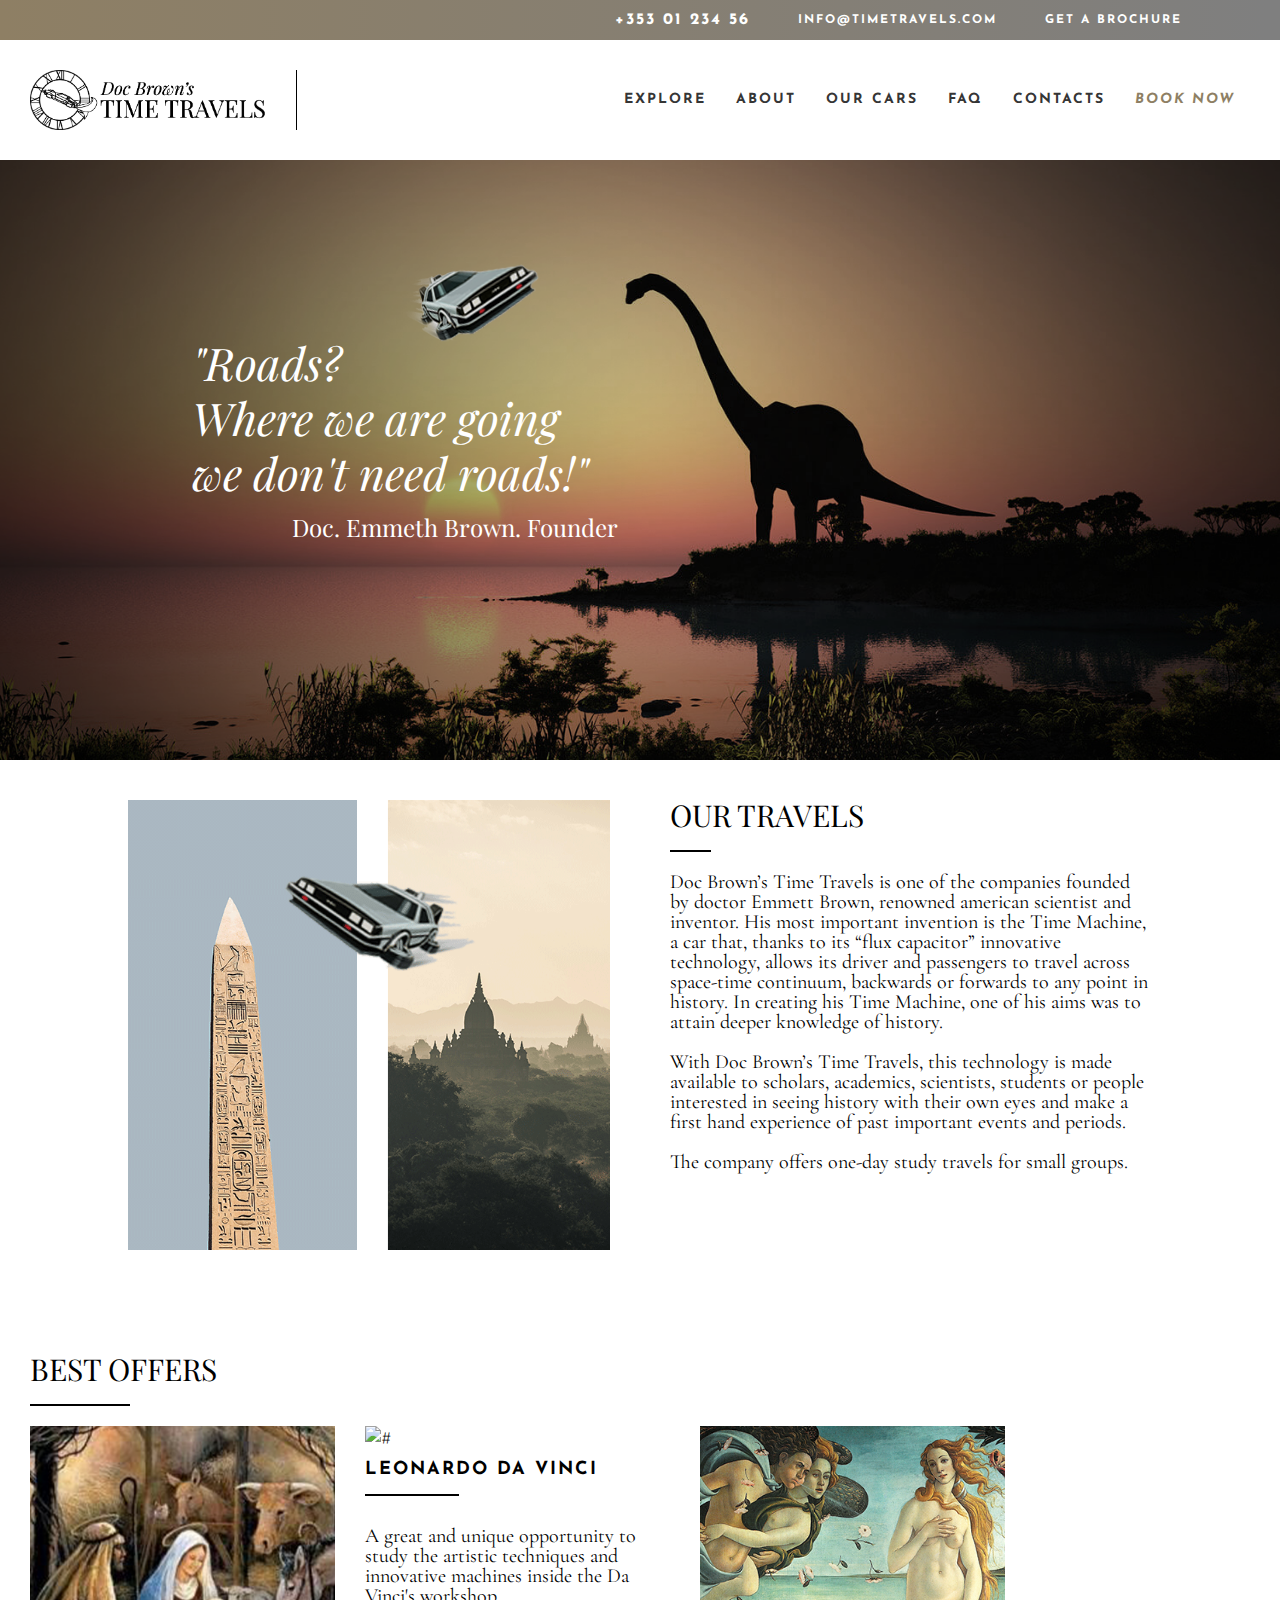
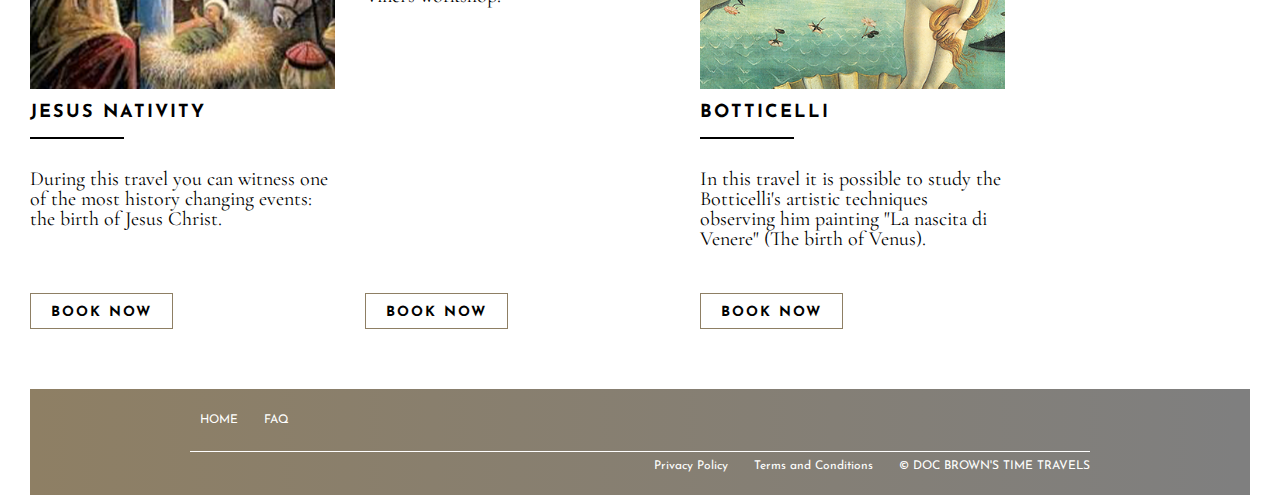
==== index.html @ 8f572bef "first commit" ====
<!DOCTYPE html>
<html lang="en">
<head>
    <meta charset="utf-8">
    <title>Doc Brown's Time Travels</title>

    <link rel="stylesheet" href="css/reset.css">
    <link rel="stylesheet" href="https://use.fontawesome.com/releases/v5.5.0/css/all.css"
          integrity="sha384-B4dIYHKNBt8Bc12p+WXckhzcICo0wtJAoU8YZTY5qE0Id1GSseTk6S+L3BlXeVIU" crossorigin="anonymous">

    <link href="https://fonts.googleapis.com/css?family=Josefin+Sans" rel="stylesheet">
    <link href="https://fonts.googleapis.com/css?family=Playfair+Display:400,400i" rel="stylesheet">
    <link href="https://fonts.googleapis.com/css?family=Cormorant+Garamond" rel="stylesheet">

    <link rel="stylesheet" type="text/css" href="css/master.css"/>
  
</head>

<body>

<div id="contacts-container">
    <div id="contacts" class="column">
        <div id="contacts-left" class="clearfix">
            <div>
                <a href="contacts.html" class="fab fa-instagram"></a>
                <a href="contacts.html" class="fab fa-facebook-square"></a>
                <a href="contacts.html" class="fab fa-youtube"></a>
            </div>
        </div>

        <div id="contacts-right">
            <ul>
                <li>
                    <a href="contacts.html" id="phone-number">
                        <i class="fas fa-phone phone"></i>
                        +353 01 234 56
                    </a>
                </li>
                <li>
                    <a href="mailto:info@timetravels.com" id="email">
                        <i class="fas fa-envelope envelope"></i>
                        info@timetravels.com
                    </a>
                </li>
                <li>
                    <a href="brochure.html" id="brochure">
                        <i class="fas fa-book-open"></i>
                        Get a brochure
                    </a>
                </li>
                <li>
                    <a href="search.html" id="search">
                        <i class="fas fa-search"></i>
                    </a>
                </li>
            </ul>
        </div>
    </div>
</div>

<div id="menu" class="column clearfix">
    <a href="index.html">
        <img src="images/logo.png" alt="Doc Brown's Time Travels logo">
    </a>
    <ul class="clearfix">
        <li><a href="explore.html">explore</a></li>
        <li><a href="about.html">about</a></li>
        <li><a href="cars.html">our cars</a></li>
        <li><a href="faq.html">FAQ</a></li>
        <li><a href="contacts.html">contacts</a></li>
        <li class="book-now"><a href="book-now.html">book now</a></li>
    </ul>
</div>

<div id="banner-container">
    <div id="banner">
        <div id="banner-car"></div>
        <div id="banner-text">
            <p>"Roads?</p>
            <p>Where we are going</p>
            <p>we don't need roads!"</p>
            <p id="banner-text-signature">Doc. Emmeth Brown. Founder</p>
        </div>
    </div>
</div>

<div class="presentation-container column">
    <div class="presentation">
        <div class="presentation-panel split">
            <img src="images/colonne.png" alt="Our travels">
        </div>

        <div class="presentation-panel text">
            <h2>Our travels</h2>
            <div class="separator-short"></div>
            <p>Doc Brown’s Time Travels is one of the companies founded by doctor Emmett Brown, renowned american scientist and inventor. His most important invention is the Time Machine, a car that, thanks to its “flux capacitor” innovative technology, allows its driver and passengers to travel across space-time continuum, backwards or forwards to any point in history. In creating his Time Machine, one of his aims was to attain deeper knowledge of history.</p>

            <p>With Doc Brown’s Time Travels, this technology is made available to scholars, academics, scientists, students or people interested in seeing history with their own eyes and make a first hand experience of past important events and periods. 
            
            <p>The company offers one-day study travels for small groups. 
            </p>

            

        </div>
    </div>
</div>

<div class="cards-container column">
    <h2>Best offers</h2>
    <div class="separator-short"></div>

    <div class="cards">
        <div class="card first">
            <a href="offer-details.html" class="card-link">
                <img src="images/xmas.png" alt="#">
                <div class="card-title"><span>Jesus nativity</span></div>
            </a>
            <div class="card-separator"></div>
            <div class="card-content">
                <p>
                    
                    During this travel you can witness one of the most history changing events: the birth of Jesus Christ.
                </p>
            </div>
            <a href="book-now.html?destination-id=" class="button">Book now</a>
        </div>

        <div class="card">
            <a href="offer-details.html" class="card-link">
                <img src="images/Leo.png" alt="#">
                <div class="card-title"><span>Leonardo Da vinci</span></div>
            </a>
            <div class="card-separator"></div>
            <div class="card-content">
                <p>
                   A great and unique opportunity to study the artistic techniques and innovative machines inside the Da Vinci's workshop. 
                </p>
            </div>
            <a href="book-now.html" class="button">Book now</a>
        </div>

        <div class="card">
            <a href="offer-details.html" class="card-link">
                <img src="images/botticelli.png" alt="#">
                <div class="card-title"><span>Botticelli</span></div>
            </a>
            <div class="card-separator"></div>
            <div class="card-content">
                <p>
                     In this travel it is possible to study the Botticelli's artistic techniques observing him painting "La nascita di Venere" (The birth of Venus).
                </p>
            </div>
            <a href="book-now.html?destination-id=" class="button">Book now</a>
        </div>
</div>

<footer>
    <div class="footer-container">
        <ul id="footer-menu">
            <li><a href="index.html">home</a></li>
            <li><a href="faq.html">faq</a></li>

        </ul>

    </div>
    <div id="footer-copyright" class="clearfix">
        <ul>

            <li><a href="#">Privacy Policy</a><span></span></li>
            <li><a href="#">Terms and Conditions</a><span></span></li>
            <li>© DOC BROWN'S TIME TRAVELS</li>

        </ul>
    </div>
</footer>

</body>
</html>
---- css/master.css ----
.clearfix::after {
    content: "";
    clear: both;
    display: table;
}

body {
    font-family: 'Cormorant Garamond', serif;
    font-size: 20px;
}

h2, h3 {
    font-size: 30px;
    font-family: 'Playfair Display', serif;
    font-weight: 200;
    text-decoration-line: none;
    text-transform: uppercase;
}

h2 a { text-decoration: none; 
       color: #000;	}
    a:visited { 
       text-decoration: underline; 
        color: #000; }

h3 {
    font-size: 28px;
    text-transform: none;
    margin-bottom: 40px;
}

button, a.button {
    display: inline-block;
    color: #000;
    background: #fff;
    border: 1px solid #8e7f64;
    font-family: 'Josefin Sans', sans-serif;
    text-decoration: none;
    text-transform: uppercase;
    font-weight: 900;
    letter-spacing: 2px;
    font-size: 14px;
    text-align: center;
    padding: 12px 20px 8px;
    cursor: pointer;
}

button:hover, a.button:hover,
button.active, a.button.active {
    color: #fff;
    background: #8e7f64;
    background: -moz-linear-gradient(left, #8e7f64 0%, #7f7f7f 99%);
    background: -webkit-linear-gradient(left, #8e7f64 0%, #7f7f7f 99%);
    background: linear-gradient(to right, #8e7f64 0%, #7f7f7f 99%);
    filter: progid:DXImageTransform.Microsoft.gradient(startColorstr='#8e7f64', endColorstr='#7f7f7f', GradientType=1);
    border: 1px solid #fff;
}

.social a {
    color: #000;
    float: left;
    margin-right: 15px;
    font-size: 21px;
    text-decoration: none;
}

.column {
    max-width: 1280px;
    min-width: 950px;
    padding-left: 30px;
    padding-right: 30px;
    margin: 0 auto;
}

#menu, #contacts-container {
    font-family: 'Josefin Sans', sans-serif;
    text-transform: uppercase;
    font-weight: 900;
    letter-spacing: 2px;
}

#contacts-container {
    width: 100%;
    height: 40px;
    background: #8e7f64;
    background: -moz-linear-gradient(left, #8e7f64 0%, #7f7f7f 99%);
    background: -webkit-linear-gradient(left, #8e7f64 0%, #7f7f7f 99%);
    background: linear-gradient(to right, #8e7f64 0%, #7f7f7f 99%);
    filter: progid:DXImageTransform.Microsoft.gradient(startColorstr='#8e7f64', endColorstr='#7f7f7f', GradientType=1);
}

#contacts {
    height: 100%;
    display: flex;
}

.fab, .fas {
    text-decoration: none;
}

#contacts-left {
    flex: 1;
}

#contacts-right {
    flex: 4;
}

#contacts-left {
    display: table;
    height: 100%;
}

#contacts-left div {
    display: table-cell;
    vertical-align: middle;
}

#contacts-left div a {
    float: left;
    margin-right: 30px;
    font-size: 21px;
    color: #fff;
}

#contacts-right ul {
    float: right;
    height: 100%;
}

#contacts-right li {
    float: left;
    display: table;
    height: 100%;
    text-align: center;
    padding: 0 20px;
}

#contacts-right a {
    display: table-cell;
    text-align: center;
    vertical-align: middle;
    color: #fff;
    font-size: 12px;
    text-decoration: none;
}

#contacts-right a#phone-number {
    font-size: 16px;
}

#contacts-right a#search {
    font-size: 16px;
}

#contacts-right a i {
    padding-right: 8px;
}

#menu {
    height: 120px;
    text-align: center;
    background: #fff;
}

#menu img {
    float: left;
    height: 60px;
    padding-right: 30px;
    margin-right: 30px;
    margin-top: 30px;
    border-right: 1px solid #000;
}

#menu ul {
    float: right;
    display: inline-block;
    text-decoration: none;
}

#menu ul, #menu li, #menu li a {
    height: 100%;
}

#menu li, #menu li.book-now {
    display: table;
    float: left;
    padding: 0 15px;
}

#menu li.book-now a {
    color: #8e7f64;
    font-style: italic;
}

#menu li a {
    display: table-cell;
    text-align: center;
    vertical-align: middle;
    width: 100%;
    color: #353535;
    text-decoration-line: none;
    font-size: 14px;
}

.section-separator {
    width: 100%;
    height: 1px;
    background: #8e7f64;
    background: -moz-linear-gradient(left, #8e7f64 0%, #7f7f7f 99%);
    background: -webkit-linear-gradient(left, #8e7f64 0%, #7f7f7f 99%);
    background: linear-gradient(to right, #8e7f64 0%, #7f7f7f 99%);
    filter: progid:DXImageTransform.Microsoft.gradient(startColorstr='#8e7f64', endColorstr='#7f7f7f', GradientType=1);
}

.section-separator.with-margins {
    margin: 40px 0;
}

#banner-container {
    display: block;
    max-width: 1940px;
    width: 100%;
    height: 600px;
    margin: 0 auto;
    overflow-y: hidden;
}

#banner {
    position: relative;
    width: 100%;
    height: 100%;
    background: transparent url('../images/banner.png') no-repeat center center;
    background-size: 100% auto;
    font-family: 'Playfair Display', serif;
}

#banner-text {
    position: absolute;
    top: 180px;
    left: 0;
    width: 50%;
    height: 300px;
    padding-left: 15%;
}

#banner-car {
    position: absolute;
    top: 100px;
    left: 30%;
    width: 156px;
    height: 83px;
    background: transparent url('../images/flyingdelorean.png') no-repeat center center;
    background-size: 100%;
}

#banner-text p {
    color: #fff;
    font-size: 45px;
    font-style: italic;
    margin-bottom: 10px;
    font-weight:200;

}

#banner-text p#banner-text-signature {
    font-size: 24px;
    margin: 20px 0 0 100px;
    font-style:normal;
}

.page-header-content {
    padding: 40px 0;
}

.page-header-content h2 {
    display: inline-block;
    margin-right: 30px;
}

.page-header-content span {
    font-family: 'Playfair Display', serif;
    font-size: 22px;
    font-style: italic;
}

.page-header-texts {
    margin-bottom: 40px;
}

.page-header-buttons a.button{
    margin-right: 30px;
}

.presentation {
    display: flex;
    max-width: 1024px;
    padding: 40px 0;
    margin: 0 auto;
}

.presentation .presentation-panel.split {
    flex: 1;
    margin-right: 60px;
}

.presentation.reversed .presentation-panel.split {
    margin-left: 60px;
}

.presentation .presentation-panel.split img {
    width: 100%;
}

.presentation .presentation-panel.text {
    flex: 1;
}

.presentation .presentation-panel.text p {
    margin-bottom: 20px;
}

.presentation .presentation-main-image {
    width: 500px;
    float: right;
    margin: 0 0 40px 40px;
}

.separator-short {
    width: 8%;
    height: 0;
    margin: 20px 0;
    border: 1px solid black;
}

.cards-container {
    margin-top: 60px;
}

.cards {
    display: flex;
    margin-bottom: 60px;
}

.card {
    position: relative;
    flex: 1;
    max-width: 25%;
    margin-left: 30px;
    padding-bottom: 60px;
    min-height: 400px;
}

.card.first {
    margin-left: 0;
}

.card .card-link {
    color: #000;
    text-decoration: none;
}

.card img {
    display: block;
    width: 100%;
    height: auto;
    margin-bottom: 15px;
}

.card .card-title {
    font-family: 'Josefin Sans', sans-serif;
    text-transform: uppercase;
    font-weight: 900;
    letter-spacing: 2px;
    font-size: 18px;
}

.card .card-separator {
    width: 30%;
    height: 0;
    margin: 15px 0 30px;
    border: 1px solid black;
}

.card .card-content p {
    margin-bottom: 20px;
}

.card button, .card .button {
    position: absolute;
    left: 0;
    bottom: 0;
}

.price {
    display: inline-block;
    float: right;
    font-size: 40px;
    color: #2a752d;
    margin-top: -8px;
}

#search-form {
    padding: 150px 0;
}

#search-form h2 {
    text-align: center;
}

#search-form .separator-short {
    margin: 20px auto 0;
}

footer {
    background: #8e7f64;
    background: -moz-linear-gradient(left, #8e7f64 0%, #7f7f7f 99%);
    background: -webkit-linear-gradient(left, #8e7f64 0%, #7f7f7f 99%);
    background: linear-gradient(to right, #8e7f64 0%, #7f7f7f 99%);
    filter: progid:DXImageTransform.Microsoft.gradient(startColorstr='#8e7f64', endColorstr='#7f7f7f', GradientType=1);
    padding: 15px 160px;
    font-family: 'Josefin Sans', sans-serif;
}

.footer-container {
    display: flex;
    padding-bottom: 15px;
    border-bottom: 1px solid #fff;
}

#footer-menu {
    flex: 4;
}

#footer-menu li, #footer-menu a {
    display: inline-block;
}

#footer-menu a {
    text-decoration: none;
    color: #fff;;
    font-size: 12px;
    font-weight: 400;
    text-transform: uppercase;
    padding: 10px;
}

#footer-copyright ul {
    float: right;
}

#footer-copyright li, #footer-copyright a {
    display: inline-block;
}

#footer-copyright li {
    padding: 8px 0;
}

#footer-copyright li, #footer-copyright a, #footer-copyright span {
    display: inline-block;
    text-decoration: none;
    color: #fff;
    font-size: 12px;
    font-weight: 400;
}

#footer-copyright span {
    padding: 0 10px;
}
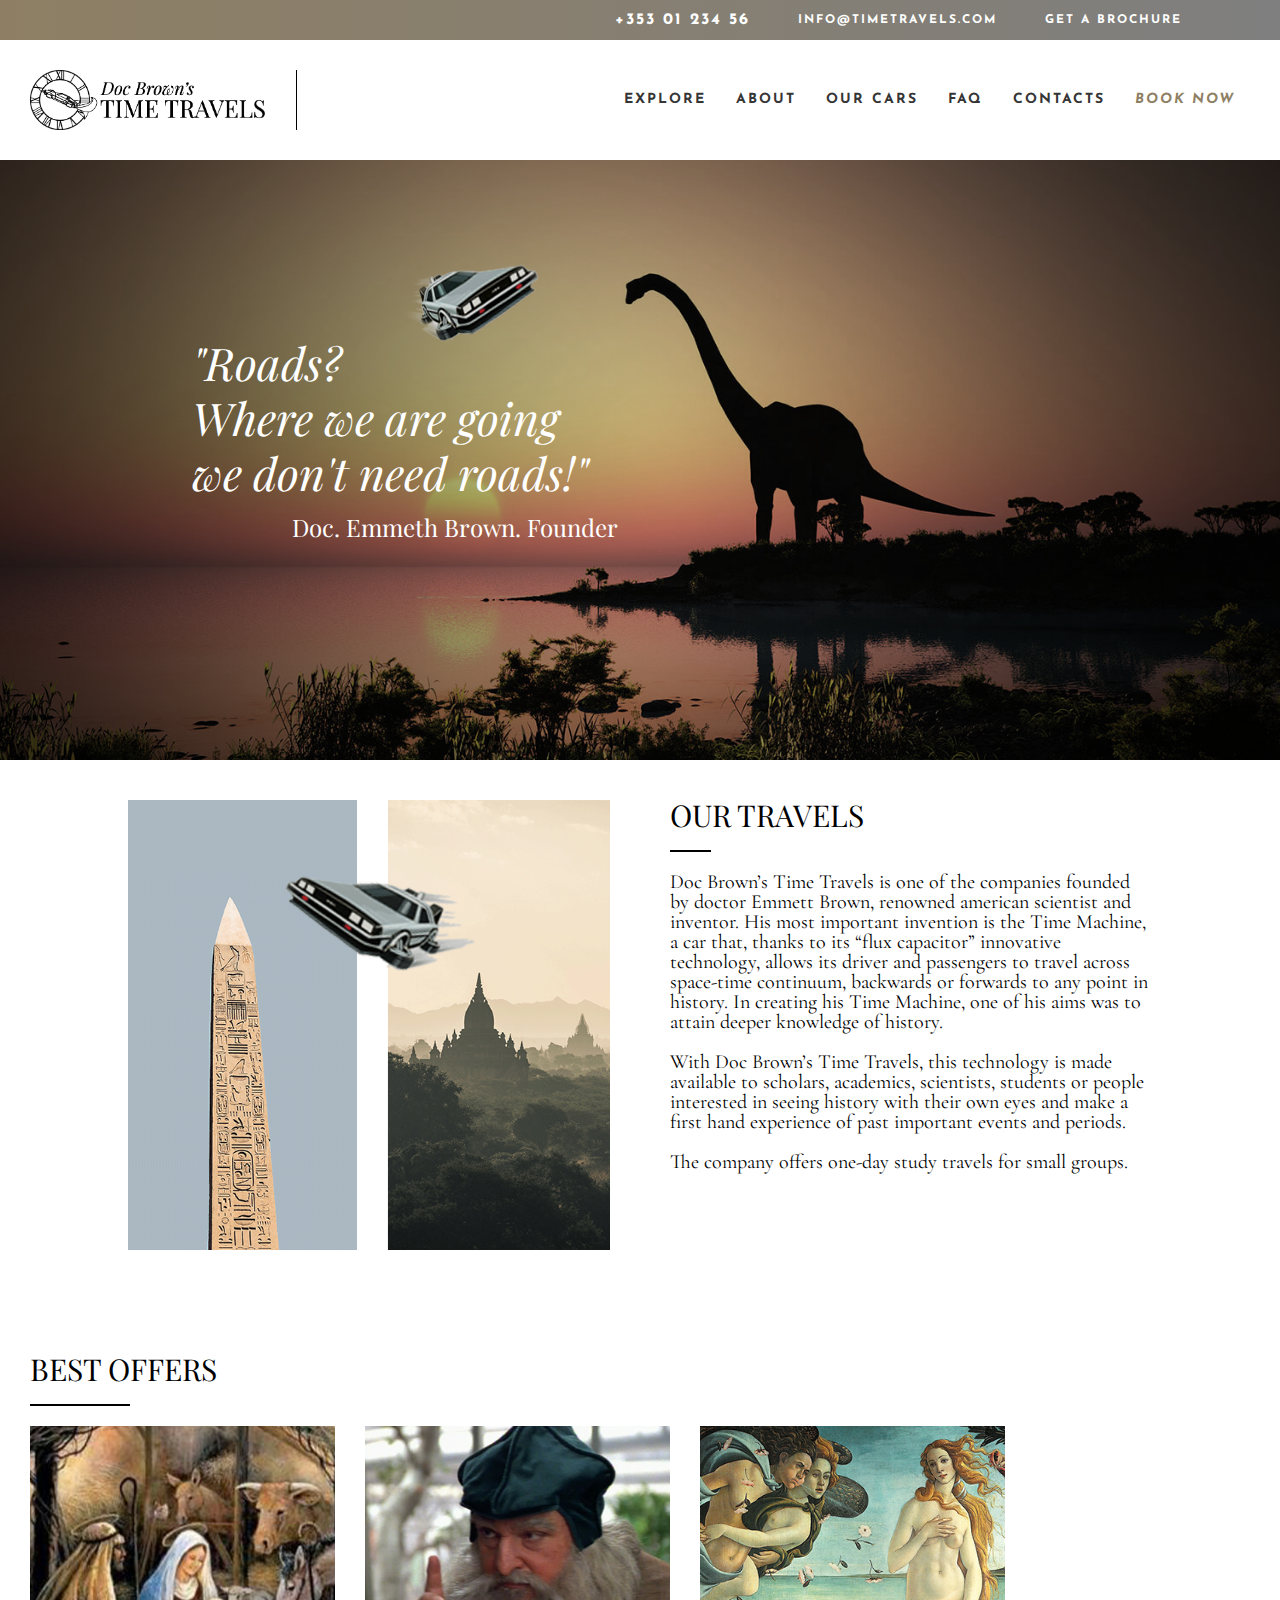
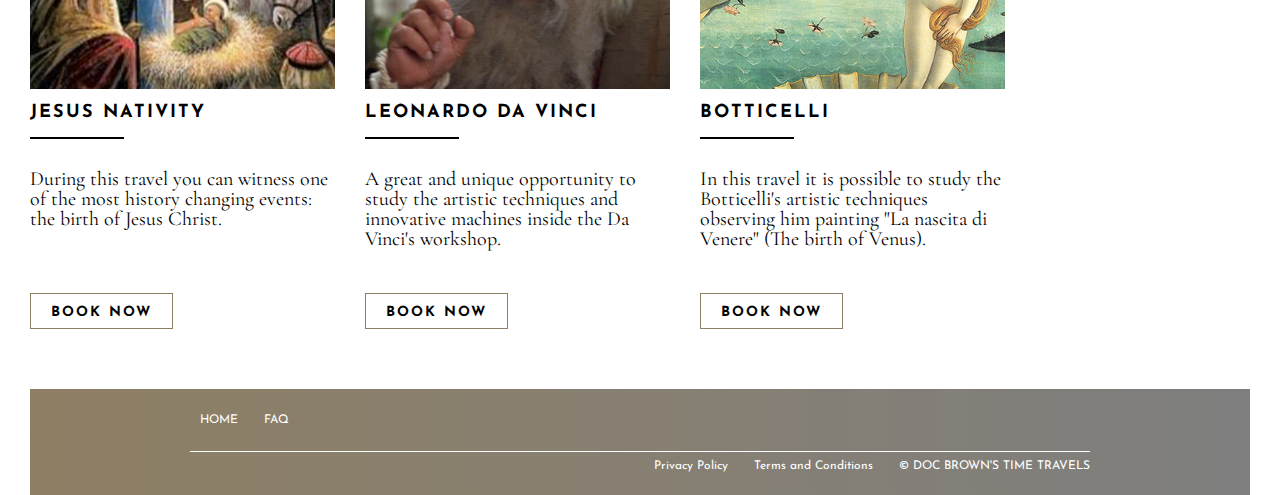
==== commit ddce4306: "fix image" ====
--- a/index.html
+++ b/index.html
@@ -128,7 +128,7 @@
 
         <div class="card">
             <a href="offer-details.html" class="card-link">
-                <img src="images/Leo.png" alt="#">
+                <img src="images/leo.png" alt="#">
                 <div class="card-title"><span>Leonardo Da vinci</span></div>
             </a>
             <div class="card-separator"></div>
